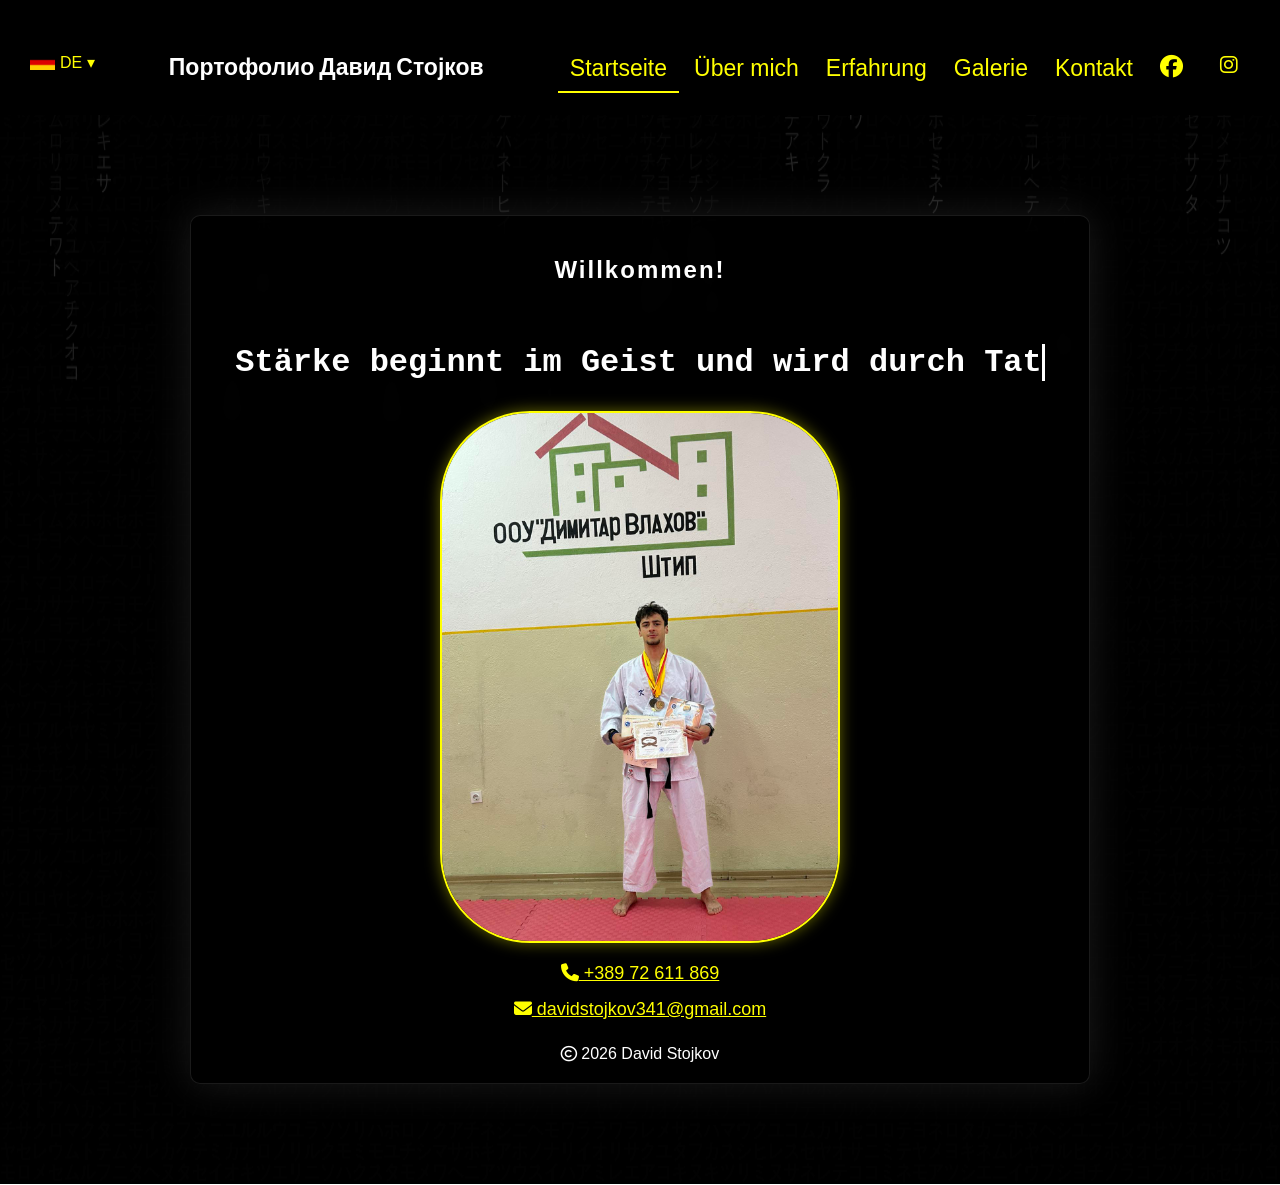
==== masum_portofilio_de.html @ 4ecfb50c "Add files via upload" ====
﻿<html>
<head>
    <meta charset="UTF-8">
    <meta name="viewport" content="width=device-width, initial-scale=1.0">
    <link href="https://fonts.googleapis.com/css2?family=Poppins:wght@400;600&display=swap" rel="stylesheet">
    
   
    <link rel="stylesheet" href="https://cdnjs.cloudflare.com/ajax/libs/font-awesome/6.5.0/css/all.min.css">

    <title>Portfolio David Stojkov</title>
    <link rel="icon" type="image/png" href="logo.png">

</head>
<body class="loading">
    <canvas id="matrix"></canvas>
    <div class="bg_kanji">武</div>
    <header class="main_header">
        <div style="display:flex; justify-content:space-between; width:100%;">
            <div class="hamburger" onclick="toggleMenu()">
                ☰
            </div>

            <div class="jazici_menu">

                <div class="jazici_button">
                    <img src="germany.png" width="25"> DE ▾
                </div>

                <div class="jazici_lista">
                    <a href="masum_portofilio_en.html#"><img src="england.png" width="20"> EN </a>
                    <a href="masum_portofilio_sq.html#"><img src="albania.png" width="20"> SQ </a>
                    <a href="masum_portofilio.html#"><img src="makedonija.png" width="20"> MK </a>
                </div>

            </div>
            <div style="margin-top:25px">
                <span class="logo_tekst">Портофолио Давид Стојков</span>
            </div>

            <div>
                <nav class="kopcinja_menu" id="kopcinja_menu">
                    <a href="#" class="active" onclick="openPregled('tab1',this)">Startseite</a>
                    <a href="#" onclick="openPregled('about_c', this)">Über mich</a>
                    <a href="#" onclick="openPregled('godina1', this)">Erfahrung</a>
                    <a href="#" onclick="openPregled('galerija', this)">Galerie</a>
                    <a href="#" onclick="openPregled('raspored1', this)">Kontakt</a>
                    <a href="https://www.facebook.com/profile.php?id=61580486207090" target="_blank" class="fa-brands fa-facebook"><b></b></a>
                    <a href="https://www.instagram.com/stojkow_d/" target="_blank" class="fa-brands fa-instagram"></a>
                </nav>
            </div>

        </div>





    </header>



    <div id="tab1" class="tab_content active">

        <section class="box_pocetna">
            <h1 class="box_logo_tekst">Willkommen!</h1>
            <h1 id="typing_text"></h1>
            <p style=" " align="center"><img src="David.jpg" width="400" , height="300" style="border-radius:90px; border-style: solid; border-color: yellow;" /></p>


            <div class="kontakt_icons">

                <a href="tel:+38972611869">
                    <i class="fa-solid fa-phone"></i> +389 72 611 869
                </a>

                <a href="mailto:davidstojkov341@email.com">
                    <i class="fa-solid fa-envelope"></i> davidstojkov341@gmail.com
                </a>

                <p class="copy">
                    <i class="fa-regular fa-copyright"></i> 2026 David Stojkov
                </p>

            </div>

        </section>

    </div>


    <div id="about_c" class="tab_content" style="color:white">

        <div class="about_container">

            <!-- ЛЕВА СТРАНА -->
            <div class="about_left">

                <h2>Über mich</h2>
                <p>
                    Ich bin David Stojkov, geboren Mitte 2008. Schon in jungen Jahren habe ich mich mit Sport beschäftigt,
                    und im Alter von 10 Jahren habe ich den Fußballplatz gegen das Tatami getauscht und das Trikot durch ein Gi ersetzt.
                    Seitdem ist meine Leidenschaft für Karate als Kampfkunst ein Teil meines täglichen Lebens.


                </p>

                <h2>Zukunft</h2>
                <p>
                    In der Zukunft sehe ich mich als einen noch besseren Trainer, dessen Ziel es ist,
                    sein Wissen an jüngere Generationen weiterzugeben.
                </p>


                <a href="cv_david_stojkov_de.pdf.docx" download class="cv_button">
                    📄 Lebenslauf herunterladen
                </a>



            </div>

            <!-- ДЕСНА СТРАНА -->
            <div class="about_right">

                <div class="about_box">
                    <h3>Eigenschaften</h3>
                    <ul>
                        <li>Diszipliniert</li>
                        <li>Ausdauernd</li>
                        <li>Führungspersönlichkeit</li>
                        <li>Engagiert</li>
                        <li>Loyal</li>
                        <li>Höflich</li>
                        <li>Ambitioniert</li>
                        <li>Teamfähig</li>
                    </ul>
                </div>

                <div class="about_box">
                    <h3>Fähigkeiten</h3>
                    <ul>
                        <li>Karate-Training</li>
                        <li>Arbeit mit Kindern</li>
                        <li>Körperliche Vorbereitung</li>
                    </ul>
                </div>

                <div class="about_box">
                    <h3>Sprachen</h3>
                    <ul>
                        <li>Mazedonisch</li>
                        <li>Englisch</li>
                        <li>Deutsch</li>
                        <li>Kroatisch</li>
                    </ul>
                </div>

            </div>

        </div>




    </div>






    <div id="godina1" class="tab_content" style="color:white">

        <h1 class="experience_title"> Erfahrung</h1>

        <div class="karate_info">
            <h2>Karate als Kampfkunst</h2>
            <p>
                Karate (Jap. 空手 - „leere Hand“) ist eine japanische Kampfkunst, die alle Teile des Körpers zur Selbstverteidigung nutzt.
                Sie entstand im 16. Jahrhundert auf der Insel Okinawa.
                Karate bietet viele körperliche und mentale Vorteile, verbessert Disziplin, Selbstvertrauen,
                Fitness und Konzentration. Es entwickelt Flexibilität, Kraft und Koordination
                und lehrt gleichzeitig Respekt, Geduld und Ruhe unter Druck.
            </p>
        </div>


        <div class="experience_container">

            <!-- 1 -->
            <!-- 2 -->
            <div class="exp_card" onclick="openLightbox('europe.jpg')">
                <img src="europe.jpg">
                <h3>Europameisterschaft</h3>
                <p>
                    Im Jahr 2024 nahm ich an der Karate-Europameisterschaft in Zadar, Kroatien teil.
                    Ich trat im Kumite (Kampf) in der Kategorie Kadetten -70kg an und erreichte den 5. Platz.


                </p>
            </div>

            <!-- 3 -->
            <div class="exp_card" onclick="openLightbox('balkan.jpg')">
                <img src="balkan.jpg">
                <h3>Balkanmeisterschaft</h3>
                <p>
                    Die Balkan-Karate-Meisterschaft 2023 für Kadetten, Junioren und U21 fand in Ljubljana, Slowenien statt.
                    Ich trat im Kumite in der Kategorie Kadetten -65kg an und erreichte den 4. Platz.

                </p>
            </div>

            <!-- 4 -->
            <div class="exp_card" onclick="openLightbox('belt.jpg')">
                <img src="belt.jpg">
                <h3>Gürtelprüfung</h3>
                <p>
                    Karate-Gürtel repräsentieren das Niveau und die Erfahrung, beginnend vom weißen bis zum schwarzen Gürtel.
                    Mit 14 Jahren erreichte ich den braunen Gürtel. Das Mindestalter für den schwarzen Gürtel ist 18 Jahre,
                    und ich arbeite aktiv daran, dieses Ziel zu erreichen.
                </p>
            </div>


            <div class="exp_card" onclick="openLightbox('national.jpg')">
                <img src="national.jpg">
                <h3>Nationale Meisterschaft</h3>
                <p>
                    Ich wurde zweimal hintereinander nationaler Meister in Mazedonien,
                    was mir die Teilnahme an Balkan- und Europameisterschaften ermöglichte.
                </p>
            </div>

            <div class="exp_card" onclick="openLightbox('tournament.jpg')">
                <img src="tournament.jpg">
                <h3>Karate-Turniere</h3>
                <p>
                    Ich habe an vielen nationalen und internationalen Turnieren teilgenommen,
                    bei denen ich hervorragende Ergebnisse erzielt habe.
                </p>
            </div>

            <div class="exp_card" onclick="openLightbox('coach.jpg')">
                <img src="coach.jpg">
                <h3>Trainer</h3>
                <p>
                    Als junger Trainer kann ich mit Stolz sagen, dass meine Schüler bei vielen nationalen
                    und internationalen Wettbewerben erfolgreich waren.
                </p>
            </div>

        </div>






    </div>

    <div id="galerija" class="tab_content" style="color:white">

        <h1 class="gallery_title">Galerie</h1>
        <p class="gallery_text">
            Dies sind Momente aus meiner Karate-Reise zusammen mit meinem Club.
            Fotos von Wettkämpfen, Trainings und Veranstaltungen, bei denen wir Erfahrungen,
            Freundschaften und Erfolge gesammelt haben.
        </p>

        <div class="art_frame">

            <img src="g1.jpg" onclick="openLightbox(this.src)">
            <img src="g2.jpg" onclick="openLightbox(this.src)">
            <img src="g3.jpg" onclick="openLightbox(this.src)">
            <img src="g4.jpg" onclick="openLightbox(this.src)">
            <img src="g5.jpg" onclick="openLightbox(this.src)">
            <img src="g6.jpg" onclick="openLightbox(this.src)">
            <img src="g7.jpg" onclick="openLightbox(this.src)">
            <img src="g8.jpg" onclick="openLightbox(this.src)">
            <img src="g9.jpg" onclick="openLightbox(this.src)">
            <img src="g10.jpg" onclick="openLightbox(this.src)">
            <img src="g11.jpg" onclick="openLightbox(this.src)">
            <img src="g12.jpg" onclick="openLightbox(this.src)">

        </div>

    </div>




    <div id="raspored1" class="tab_content" style="color:white">
        <div class="contact_container">

            <!-- ЛЕВО: МАПА -->
            <div class="contact_left">
                <iframe src="https://www.google.com/maps?q=Sport+Hall+Jordan+Mijalkov+Stip&output=embed"
                        loading="lazy">
                </iframe>
            </div>

            <!-- ДЕСНО: ИНФО + ФОРМА -->
            <div class="contact_right">

                <h2>Kontakt</h2>

                <p><b>Telefon:</b> 072 611 869</p>
                <p><b>Email:</b> davidstojkov341@gmail.com</p>
                <p><b>Standort:</b> Stip, Mazedonien</p>

                <div class="socials">
                    <a href="https://www.facebook.com/profile.php?id=61580486207090" target="_blank"><i class="fa-brands fa-facebook"></i></a>
                    <a href="https://www.instagram.com/stojkow_d/" target="_blank"><i class="fa-brands fa-instagram"></i></a>
                </div>

                <form class="contact_form">
                    <input type="text" placeholder="Name" required>
                    <input type="email" placeholder="Email" required>
                    <input type="text" placeholder="Betreff">
                    <textarea placeholder="Betreff"></textarea>

                    <button type="submit">Senden</button>
                </form>

            </div>

        </div>
    </div>




    <script>

        function toggleMenu() {
            var menu = document.getElementById("kopcinja_menu");

            if (menu.style.display === "flex") {
                menu.style.display = "none";
            } else {
                menu.style.display = "flex";
            }
        }






        const canvas = document.getElementById("matrix");
        const ctx = canvas.getContext("2d");

        canvas.width = window.innerWidth;
        canvas.height = window.innerHeight;

        const letters = "アイウエオカキクケコサシスセソタチツテトナニヌネノハヒフヘホマミムメモヤユヨラリルレロワ";
        const lettersArray = letters.split("");

        const fontSize = 16;
        const columns = canvas.width / fontSize;

        const drops = [];

        for (let x = 0; x < columns; x++) {
            drops[x] = 1;
        }

        function draw() {

            ctx.fillStyle = "rgba(0,0,0,0.2)";
            ctx.fillRect(0, 0, canvas.width, canvas.height);

            ctx.fillStyle = "rgba(255,255,255,0.15)";
            ctx.font = fontSize + "px monospace";

            for (let i = 0; i < drops.length; i++) {

                const text = lettersArray[Math.floor(Math.random() * lettersArray.length)];

                ctx.fillText(text, i * fontSize, drops[i] * fontSize);

                if (drops[i] * fontSize > canvas.height && Math.random() > 0.975)
                    drops[i] = 0;

                drops[i]++;

            }

        }

        setInterval(draw, 33);




        const text = "Stärke beginnt im Geist und wird durch Taten bewiesen.";
        let i = 0;

        function typing() {
            if (i < text.length) {
                document.getElementById("typing_text").innerHTML += text.charAt(i);
                i++;
                setTimeout(typing, 50); // брзина
            }
        }

        typing();








        function openPregled(pregledId, el) {

            // скриј сите табови
            let tabs = document.querySelectorAll(".tab_content");
            tabs.forEach(tab => {
                tab.classList.remove("active");
            });

            // покажи избран
            document.getElementById(pregledId).classList.add("active");

            // тргни active од сите копчиња
            let links = document.querySelectorAll(".kopcinja_menu a");
            links.forEach(link => link.classList.remove("active"));

            // стави active на кликнато
            el.classList.add("active");


            // 🔥 НОВО: затвори hamburger после клик
            let menu = document.getElementById("kopcinja_menu");
            if (window.innerWidth <= 1024) {
                menu.style.display = "none";
            }
        }


        window.addEventListener("load", () => {
            document.body.classList.remove("loading");
            document.body.classList.add("loaded");
        });




        function openLightbox(src) {
            document.getElementById("lightbox").style.display = "flex";
            document.getElementById("lightbox_img").src = src;
        }

        function closeLightbox() {
            document.getElementById("lightbox").style.display = "none";
        }


    </script>




    <style>

        /* ===== Global reset ===== */
        * {
            margin: 0;
            padding: 0;
            box-sizing: border-box;
        }

        body {
            font-family: Arial, Helvetica, sans-serif;
            overflow-x: hidden;
            opacity: 0;
            transform: translateY(10px);
            filter: blur(5px);
            transition: all 0.6s ease;
        }


            body.loaded {
                opacity: 1;
                transform: translateY(0);
                filter: blur(0);
            }


        #matrix {
            position: fixed;
            top: 0;
            left: 0;
            width: 100%;
            height: 100%;
            background: black;
            z-index: -1;
        }

        /* ===== Header ===== */
        .main_header {
            display: flex;
            justify-content: space-between;
            align-items: center;
            background-color: black;
            padding: 25px 30px;
            color: white;
            position: relative;
            font-size: 18px;
            position: sticky;
            top: 0;
            z-index: 1000;
            backdrop-filter: blur(5px);
        }



        .jazici_menu {
            position: relative;
            display: inline-block;
            font-size: 23px;
            margin-top: 28px;
        }

        .jazici_button {
            color: yellow;
            cursor: pointer;
            font-size: 16px; /* 🔽 намалено */
            display: flex;
            align-items: center;
            gap: 5px;
        }

        .jazici_lista {
            display: none;
            position: absolute;
            background: black;
            min-width: 150px;
        }

            .jazici_lista a {
                display: block;
                padding: 8px;
                color: white;
                text-decoration: none;
                font-size: 14px;
            }

        .jazici_menu:hover .jazici_lista {
            display: block;
        }





        /* ===== Logo text ===== */
        .logo_tekst {
            font-weight: 600;
            color: white;
            font-size: 23px;
            font-family: 'Poppins', sans-serif;
        }

        /* ===== Navigation buttons ===== */
        .kopcinja_menu {
            display: flex;
            gap: 3px;
            margin-top: 22px;
            font-size: 23px;
        }

            .kopcinja_menu a {
                color: yellow;
                text-decoration: none;
                padding: 8px 11px;
                position: relative;
            }



                /* hover */
                .kopcinja_menu a:hover::after {
                    width: 100%;
                }

                /* активен таб */
                .kopcinja_menu a.active::after {
                    width: 100%;
                }

        .fa-instagram {
            color: yellow;
            font-size: 20px;
            margin-left: 10px;
        }

        .fa-facebook-f {
            color: yellow;
            font-size: 20px;
            margin-left: 10px;
        }



        /* ===== Hamburger ===== */
        .hamburger {
            display: none;
            font-size: 28px;
            cursor: pointer;
            color: white;
        }


        .box_pocetna {
            background-color: rgba(0,0,0,0.65);
            backdrop-filter: blur(10px);
            width: 90%;
            max-width: 900px;
            margin: 100px auto; /* центар */
            padding: 20px;
            border-radius: 10px;
            color: white;
            border: 1px solid rgba(255,255,255,0.1);
            box-shadow: 0 0 40px rgba(255,255,255,0.1);
        }

            .box_pocetna img {
                border-radius: 30px;
                border: 2px solid yellow;
                box-shadow: 0 0 15px rgba(255,255,0,0.4);
                transition: transform 0.3s ease;
            }

                .box_pocetna img:hover {
                    transform: scale(1.03);
                }


        .box_logo_tekst {
            color: white;
            text-align: center;
            padding: 20px;
            font-family: 'Segoe UI', Tahoma, sans-serif;
            font-weight: bold;
            letter-spacing: 2px;
        }

        img {
            max-width: 100%;
            height: auto;
        }



        #typing_text {
            color: white;
            text-align: center;
            margin-top: 40px;
            margin-bottom: 30px;
            font-size: 32px;
            font-family: monospace;
            border-right: 3px solid white;
            width: fit-content;
            margin-left: auto;
            margin-right: auto;
            white-space: normal; /* дозволува да се крши во редови */
            word-wrap: break-word;
            text-align: center;
            overflow: hidden;
            font-family: monospace;
        }


        .bg_kanji {
            position: fixed;
            top: 50%;
            left: 50%;
            transform: translate(-50%, -50%);
            font-size: 220px;
            color: rgba(255,255,255,0.05);
            z-index: -1;
            pointer-events: none;
        }

        .tab_content {
            opacity: 0;
            transform: translateY(15px);
            transition: all 1.0s ease;
            height: 0;
            overflow: hidden;
        }

            .tab_content.active {
                opacity: 1;
                transform: translateY(0);
                height: auto;
            }

        /* TAB BUTTONS */
        .kopcinja_menu a {
            color: yellow;
            text-decoration: none;
            padding: 8px 12px;
            position: relative;
        }

            /* underline animation */
            .kopcinja_menu a::after {
                content: "";
                position: absolute;
                left: 0;
                bottom: -3px;
                width: 0%;
                height: 2px;
                background: yellow;
                transition: width 2s ease;
            }

            /* hover */
            .kopcinja_menu a:hover::after {
                width: 100%;
            }

            /* active */
            .kopcinja_menu a.active::after {
                width: 100%;
            }


        .about_container {
            display: flex;
            gap: 40px;
            max-width: 1100px;
            margin: 100px auto 40px auto;
            color: white;
        }

        /* LEFT */
        .about_left {
            flex: 2;
        }

            .about_left h2 {
                color: yellow;
                margin-bottom: 10px;
            }

            .about_left p {
                margin-bottom: 30px;
                line-height: 1.6;
            }

        /* RIGHT */
        .about_right {
            flex: 1;
            display: flex;
            flex-direction: column;
            gap: 20px;
        }

        .about_box {
            background: rgba(0,0,0,0.7);
            padding: 15px;
            border-radius: 10px;
            border: 1px solid rgba(255,255,255,0.1);
        }

            .about_box h3 {
                color: yellow;
                margin-bottom: 10px;
            }

            .about_box ul {
                list-style: none;
            }

            .about_box li {
                margin-bottom: 5px;
            }


        .contact_container {
            display: flex;
            gap: 40px;
            max-width: 1100px;
            margin: 100px auto;
            color: white;
            opacity: 0;
            transform: translateY(20px);
            animation: fadeIn 0.6s ease forwards;
        }

        /* ЛЕВО */
        .contact_left iframe {
            width: 100%;
            height: 300px;
            border: none;
            border-radius: 10px;
        }

        /* ДЕСНО */
        .contact_right {
            flex: 1;
        }

            .contact_right h2 {
                color: yellow;
                margin-bottom: 15px;
            }

            .contact_right p {
                margin-bottom: 10px;
            }

        /* SOCIAL */
        .socials {
            margin: 15px 0;
        }

            .socials i {
                font-size: 22px;
                margin-right: 10px;
                color: yellow;
                cursor: pointer;
            }

        /* FORM */
        .contact_form {
            display: flex;
            flex-direction: column;
            gap: 10px;
        }

            .contact_form input,
            .contact_form textarea {
                padding: 10px;
                background: rgba(0,0,0,0.6);
                border: 1px solid rgba(255,255,255,0.2);
                color: white;
                border-radius: 5px;
            }

            .contact_form textarea {
                height: 100px;
                resize: none;
            }

            .contact_form button {
                background: yellow;
                color: black;
                border: none;
                padding: 10px;
                cursor: pointer;
                border-radius: 5px;
                transition: 0.3s;
            }

                .contact_form button:hover {
                    background: white;
                }


        .experience_title {
            text-align: center;
            color: yellow;
            margin-top: 100px;
        }

        /* CONTAINER */
        .experience_container {
            display: flex;
            flex-wrap: wrap;
            justify-content: center; /* 🔥 ОВА ГО РЕШАВА */
            gap: 25px;
            max-width: 1100px;
            margin: 40px auto;
        }

        /* CARD */
        .exp_card {
            background: rgba(0,0,0,0.65);
            border-radius: 12px;
            overflow: hidden;
            text-align: center;
            padding-bottom: 15px;
            border: 1px solid rgba(255,255,255,0.1);
            transition: 0.3s;
            opacity: 0;
            transform: translateY(20px);
            animation: fadeUp 0.6s ease forwards;
            width: 250px;
        }

            .exp_card:nth-child(2) {
                animation-delay: 0.2s;
            }

            .exp_card:nth-child(3) {
                animation-delay: 0.4s;
            }

            .exp_card:nth-child(4) {
                animation-delay: 0.6s;
            }

            /* IMAGE */
            .exp_card img {
                width: 100%;
                height: 180px;
                object-fit: cover;
            }

            /* TEXT */
            .exp_card h3 {
                color: yellow;
                margin: 10px 0;
            }

            .exp_card p {
                padding: 0 10px;
                font-size: 14px;
            }

            /* HOVER EFFECT */
            .exp_card:hover {
                transform: translateY(-5px);
                box-shadow: 0 0 15px rgba(255,255,0,0.3);
            }




        .karate_info {
            max-width: 900px;
            margin: 40px auto;
            padding: 20px;
            background: rgba(0,0,0,0.65);
            border-radius: 10px;
            color: white;
            border: 1px solid rgba(255,255,255,0.1);
            box-shadow: 0 0 20px rgba(255,255,255,0.1);
            text-align: center;
        }

            .karate_info h2 {
                color: yellow;
                margin-bottom: 15px;
            }

            .karate_info p {
                line-height: 1.6;
                font-size: 16px;
            }


        .gallery_title {
            text-align: center;
            color: yellow;
            margin-top: 100px;
        }

        .art_frame {
            max-width: 1000px;
            margin: 60px auto;
            padding: 40px;
            display: grid;
            grid-template-columns: repeat(auto-fit, minmax(180px, 1fr));
            gap: 25px;
            background: rgba(0,0,0,0.6);
            border: 2px solid yellow;
            border-radius: 20px;
            backdrop-filter: blur(10px);
            /* fancy рамка */
            clip-path: polygon(5% 0%, 95% 0%, 100% 20%, 95% 100%, 5% 100%, 0% 80%);
        }

            /* СИТЕ СЛИКИ */
            .art_frame img {
                width: 100%;
                height: 150px;
                object-fit: cover;
                border-radius: 10px;
                border: 2px solid white;
                transition: 0.3s;
                cursor: pointer;
            }

                /* POSITIONS (хаос = стил 😎) */


                /* HOVER */
                /* RANDOM ROTATION */
                .art_frame img:nth-child(odd) {
                    transform: rotate(-5deg);
                }

                .art_frame img:nth-child(even) {
                    transform: rotate(5deg);
                }

                /* HOVER */
                .art_frame img:hover {
                    transform: scale(1.1) rotate(0deg);
                    z-index: 2;
                    box-shadow: 0 0 20px yellow;
                }

        .gallery_text {
            max-width: 800px;
            margin: 20px auto 40px auto;
            text-align: center;
            color: white;
            font-size: 17px;
            line-height: 1.7;
            padding: 15px 20px;
            background: rgba(0,0,0,0.6);
            border-radius: 10px;
            border: 1px solid rgba(255,255,255,0.1);
            box-shadow: 0 0 15px rgba(255,255,255,0.1);
        }


        .cv_button {
            display: inline-block;
            margin-top: 20px;
            padding: 12px 20px;
            background: yellow;
            color: black;
            text-decoration: none;
            border-radius: 8px;
            font-weight: bold;
            transition: 0.3s;
        }

            .cv_button:hover {
                background: white;
                transform: scale(1.05);
            }





        /* ===== Responsive (Mobile) ===== */
        @media (max-width: 1024px) {

            .main_header {
                flex-direction: row; /* наместо ред → колона */
                justify-content: space-between;
                gap: 10px;
                backdrop-filter: blur(5px);
                flex-wrap: wrap;
            }

                .main_header > div {
                    align-items: center;
                }



            .jazici_menu {
                margin-top: 19px;
                font-size: 16px;
            }

            .logo_tekst {
                font-size: 14px;
                text-align: center;
                flex: 1;
            }

            .jazici {
                font-size: 15px;
            }

            .jazici_button {
                font-size: 13px;
            }




            .kopcinja_menu {
                display: none;
                flex-direction: column;
                position: absolute;
                top: 70px;
                right: 0;
                width: 100%;
                background-color: black;
                text-align: center;
                font-size: 16px;
                gap: 5px;
            }

                .kopcinja_menu a {
                    padding: 15px;
                    border-top: 1px solid #333;
                }

            .hamburger {
                display: block;
                align-self: flex-end;
                margin-right: 10px;
                margin-left: -20px;
            }

            select {
                margin-right: 0 !important;
            }


            .about_container {
                flex-direction: column;
                padding: 0 15px;
            }


            .contact_container {
                flex-direction: column;
                padding: 0 15px;
            }

            tab_content {
                opacity: 0;
                transform: translateY(15px);
                transition: all 1.0s ease;
                height: 0;
                overflow: hidden;
            }

            .tab_content.active {
                opacity: 1;
                transform: translateY(0);
                height: auto;
            }


            .gallery_text {
                font-size: 15px;
                padding: 12px;
                margin: 15px;
            }

            .art_frame {
                grid-template-columns: repeat(2, 1fr); /* 2 во ред */
                gap: 10px;
            }

                .art_frame img {
                    height: 120px;
                    transform: none !important; /* тргни rotate */
                }
        }

        @keyframes fadeIn {
            to {
                opacity: 1;
                transform: translateY(0);
            }
        }

        @keyframes fadeUp {
            from {
                opacity: 0;
                transform: translateY(40px);
            }

            to {
                opacity: 1;
                transform: translateY(0);
            }
        }




        .kontakt_icons {
            display: flex;
            flex-direction: column;
            align-items: center;
            gap: 15px;
            text-align: center;
            margin-top: 20px;
        }

            .kontakt_icons a {
                font-size: 18px;
                color: yellow
            }

        .copy {
            margin-top: 10px;
        }







        #lightbox {
            position: fixed;
            top: 0;
            left: 0;
            width: 100%;
            height: 100%;
            background: rgba(0,0,0,0.9);
            display: none;
            justify-content: center;
            align-items: center;
            z-index: 9999;
        }

            #lightbox img {
                max-width: 90%;
                max-height: 90%;
                border-radius: 10px;
                box-shadow: 0 0 25px rgba(255,255,255,0.2);
                animation: zoomIn 0.3s ease;
            }

        @keyframes zoomIn {
            from {
                transform: scale(0.8);
                opacity: 0;
            }

            to {
                transform: scale(1);
                opacity: 1;
            }
        }


    </style>





    <div id="lightbox" onclick="closeLightbox()">
        <img id="lightbox_img">
    </div>





</body>
</html>
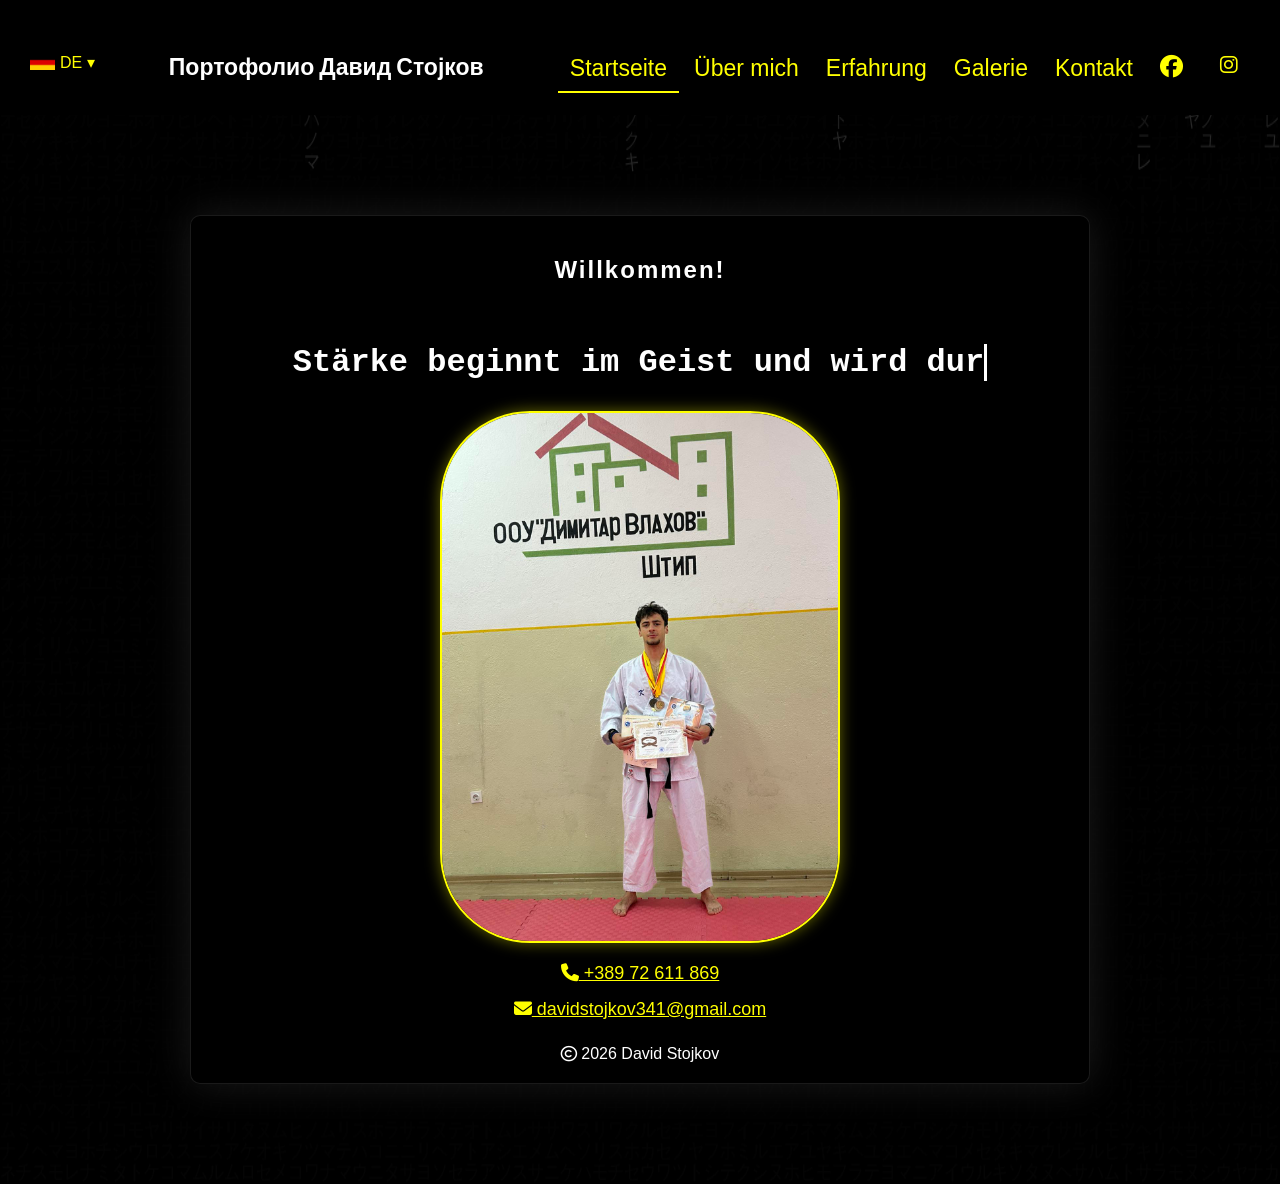
==== commit 70f11652: "Update print statement from 'Hello' to 'Goodbye'" ====
--- a/masum_portofilio_de.html
+++ b/masum_portofilio_de.html
@@ -29,7 +29,7 @@
                 <div class="jazici_lista">
                     <a href="masum_portofilio_en.html#"><img src="england.png" width="20"> EN </a>
                     <a href="masum_portofilio_sq.html#"><img src="albania.png" width="20"> SQ </a>
-                    <a href="masum_portofilio.html#"><img src="makedonija.png" width="20"> MK </a>
+                    <a href="index.html#"><img src="makedonija.png" width="20"> MK </a>
                 </div>
 
             </div>
@@ -1252,4 +1252,4 @@
 
 
 </body>
-</html>+</html>
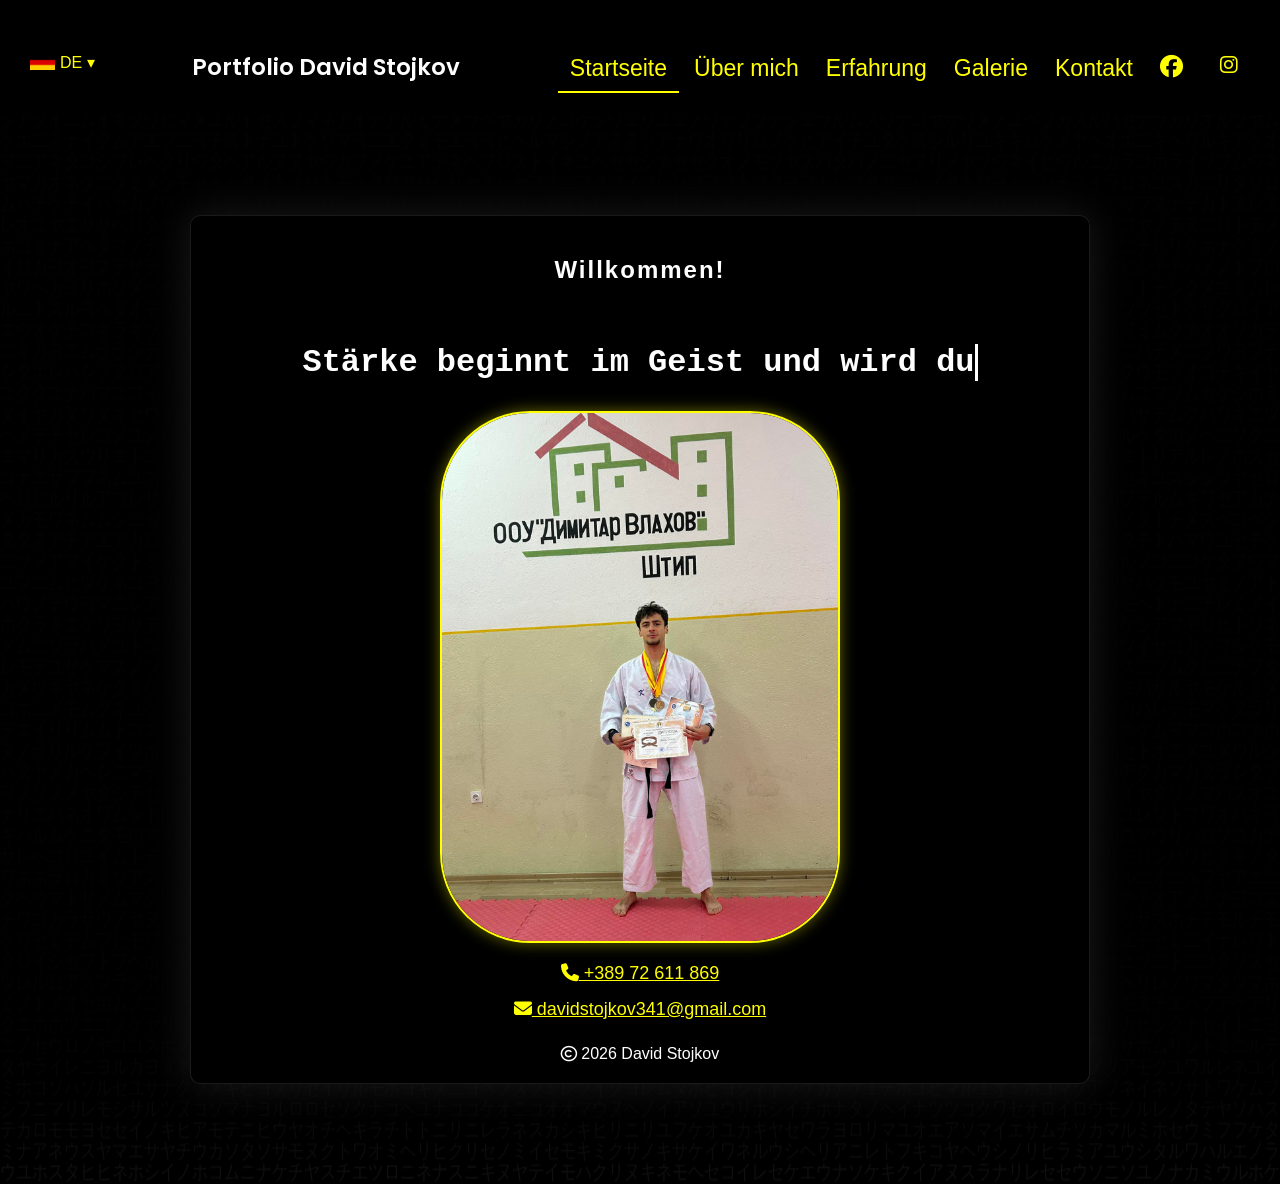
==== commit 44c3a501: "Update masum_portofilio_de.html" ====
--- a/masum_portofilio_de.html
+++ b/masum_portofilio_de.html
@@ -34,7 +34,7 @@
 
             </div>
             <div style="margin-top:25px">
-                <span class="logo_tekst">Портофолио Давид Стојков</span>
+                <span class="logo_tekst">Portfolio David Stojkov</span>
             </div>
 
             <div>
